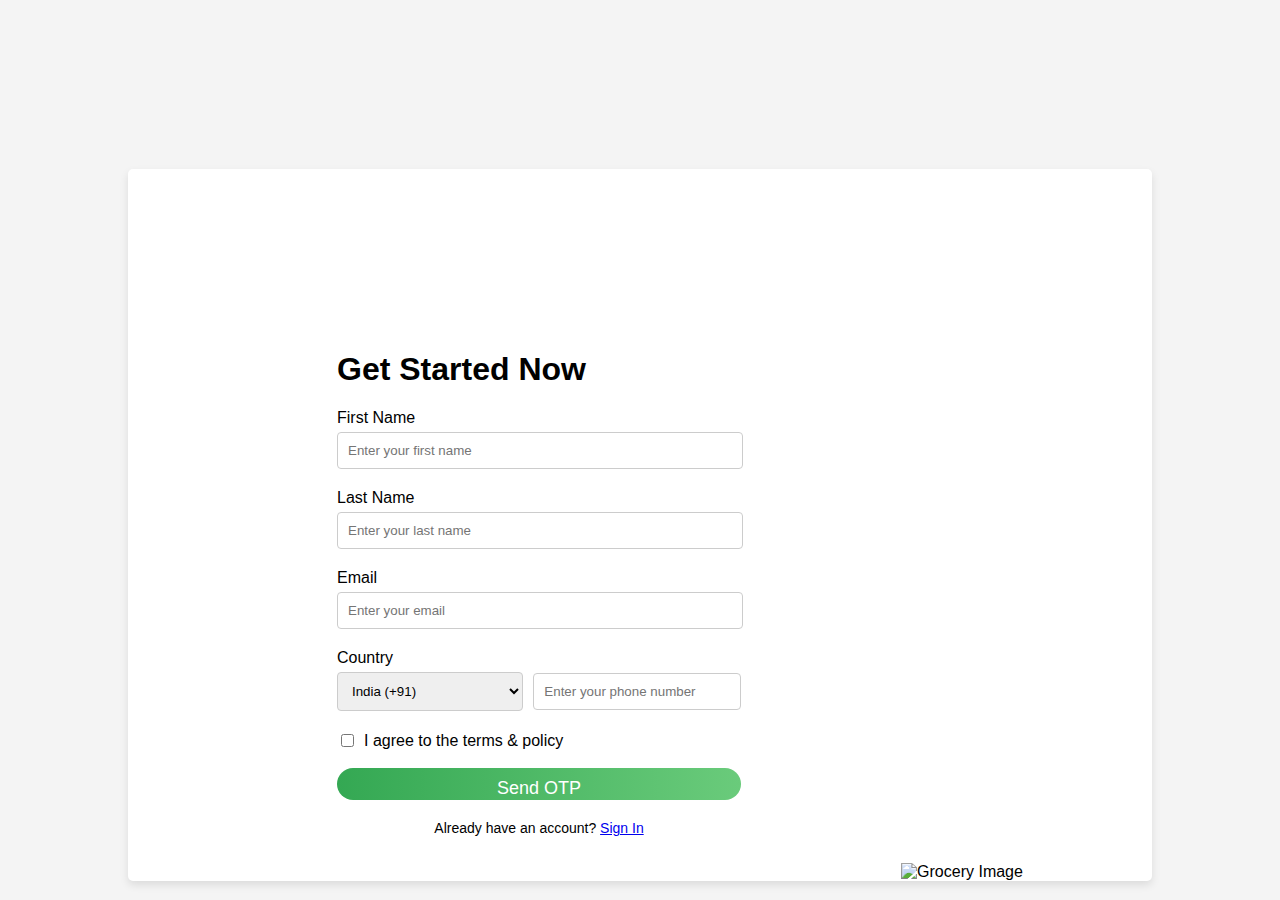
==== index.html @ c9b61bbc "Add files via upload" ====
<!DOCTYPE html>
<html lang="en">
<head>
    <link rel="stylesheet" href="index.css">
    <link rel="stylesheet" href="https://cdnjs.cloudflare.com/ajax/libs/font-awesome/6.0.0-beta3/css/all.min.css">
    <meta charset="UTF-8">
    <meta name="viewport" content="width=device-width, initial-scale=1.0">
    <title>Grocery Website - Sign Up</title>
</head>
<body>
    <div class="container">
        <div class="form-image-wrapper">
            <form class="signup-form" id="signupForm">
                <h1>Get Started Now</h1>
                
                <div class="merging">
                    <label for="firstName">First Name</label>
                    <input type="text" id="firstName" placeholder="Enter your first name" required>
                </div>

                <div class="merging">
                    <label for="lastName">Last Name</label>
                    <input type="text" id="lastName" placeholder="Enter your last name" required>
                </div>
                <div class="merging">
                    <label for="email">Email</label>
                    <input type="email" id="email" placeholder="Enter your email" required>
                </div>
                
                <div class="merging">
                    <label for="countryCode">Country</label>
                    <div class="flex-container">
                        <select id="countryCode">
                            <option value="+91">India (+91)</option>
                            <option value="+1">USA (+1)</option>
                            <option value="+44">UK (+44)</option>
                            <!-- Add more countries as needed -->
                        </select>
                        <input type="tel" id="phone" placeholder="Enter your phone number" required>
                    </div>
                </div>

               

                <div id="recaptcha-container"></div>
                <div class="checkbox">
                    <input type="checkbox" id="terms" required>
                    <label for="terms">I agree to the terms & policy</label>
                </div>
                <br>

                <button type="button" id="sendOTP" class="signup-button">Send OTP</button>
                
                <div id="otpSection" style="display: none;">
                    <div class="merging">
                        <label for="otp">Enter OTP</label>
                        <input type="text" id="otp" placeholder="Enter your OTP" required>
                    </div>
                    <button type="submit" class="signup-button">Verify OTP</button>
                </div>
                
                <p class="signin-text">Already have an account? <a href="signin.html">Sign In</a></p>
            </form>
            <div class="image-wrapper">
                <img src="assets/images/photo.png" alt="Grocery Image">
            </div>
        </div>
    </div>

    <script src="https://www.gstatic.com/firebasejs/8.10.0/firebase-app.js"></script>
    <script src="https://www.gstatic.com/firebasejs/8.10.0/firebase-auth.js"></script>
    <script src="script2.js"></script>
</body>
</html>
---- index.css ----
body {
    font-family: 'Quicksand', sans-serif;
    background-color: #f4f4f4;
    display: flex;
    justify-content: center;
    align-items: center;
    height: 100vh;
    margin: 0;
  }

  .container {
    display: flex;
    justify-content: center;
    align-items: center;
    width: 80%;
    background-color: #fff;
    box-shadow: 0 4px 8px rgba(0, 0, 0, 0.1);
    border-radius: 5px;
    overflow: hidden;
    margin-top: 150px;
    /* Removed fixed positioning to make it more responsive */
  }



  .signup-form {
    /* Removed erroneous 'Fixed' and 'opacity' properties */
    margin: 20px; /* Added a generic margin */
    width: 404px;
    padding: 10px;
    gap: 10px;
    border-radius: 10px;
    border: 1px solid transparent; /* Correct border shorthand */
    margin-top: 150px; 
    margin-left: 198px;
  }

  .form-image-wrapper {
    display: flex;
    width: 100%;
    justify-content: flex-end;
    align-items: flex-end;
  }

  .image-wrapper {
    display: flex;
    justify-content: center;
    align-items: flex-end;
    flex: 1;
  }

  .image-wrapper img {
    max-width: 100%;
    height: auto;
  }

  .merging {
    margin-bottom: 20px; /* Increased space between fields */
  }

  .merging label {
    display: block;
    margin-bottom: 5px;
  }

  .merging input {
    width: calc(100% - 20px);
    padding: 10px;
    border: 1px solid #ccc;
    border-radius: 4px;
  }

  .checkbox {
    display: flex;
    align-items: center;
  }

  .checkbox input {
    margin-right: 10px;
  }

  .signup-button {
    width: 100%;
    height: 32px;
    padding: 10px;
    font-size: 18px;
    color: white;
    background: linear-gradient(to right, #34a853, #6acb7b);
    border: none;
    border-radius: 25px;
    text-align: center;
    cursor: pointer;
    transition: background 0.3s;
  }

  .signup-button:hover {
    background: linear-gradient(to right, #6acb7b, #34a853);
  }

  .signin-text {
    text-align: center;
    margin-top: auto; /* Push to the bottom */
    padding-top: 20px; /* Add padding for spacing */
    font-size: 14px; /* Slightly smaller font */
  }

  .signup-text {
    text-align: center;
    margin-bottom: auto; /* Push to the bottom */
    padding-top: 20px; /* Add padding for spacing */
    font-size: 14px; /* Slightly smaller font */
  }

  .social-signin {
    display: flex;
    justify-content: space-between;
  }

  .social-button {
    display: flex;
    align-items: center;
    padding: 10px;
    width: calc(50% - 10px);
    border: 1px solid #ccc;
    border-radius: 4px;
    cursor: pointer;
    background-color: #fff;
  }

  .social-button i {
    margin-right: 10px;
  }

  .social-button.google-button {
    color: #db4437;
  }

  .social-button.apple-button {
    color: #000;
  }

  #verifyOTP {
    display: none; /* Hide the OTP button initially */
    padding: 10px;
    font-size: 18px;
    color: white;
    background: linear-gradient(to right, #34a853, #6acb7b);
    border: none;
    border-radius: 25px;
    text-align: center;
    text-decoration: none;
    cursor: pointer;
    transition: background 0.3s;
    margin-top: 20px; /* Add space above the button */
  }

  #verifyOTP:hover {
    background: linear-gradient(to right, #6acb7b, #34a853);
  }

.flex-container {
  display: flex;
  gap: 10px; /* Space between the select and input */
  align-items: center;
}

.flex-container select,
.flex-container input {
  width: calc(50% - 10px); /* Ensures select and input are equal width */
  padding: 10px;
  border: 1px solid #ccc;
  border-radius: 4px;
}
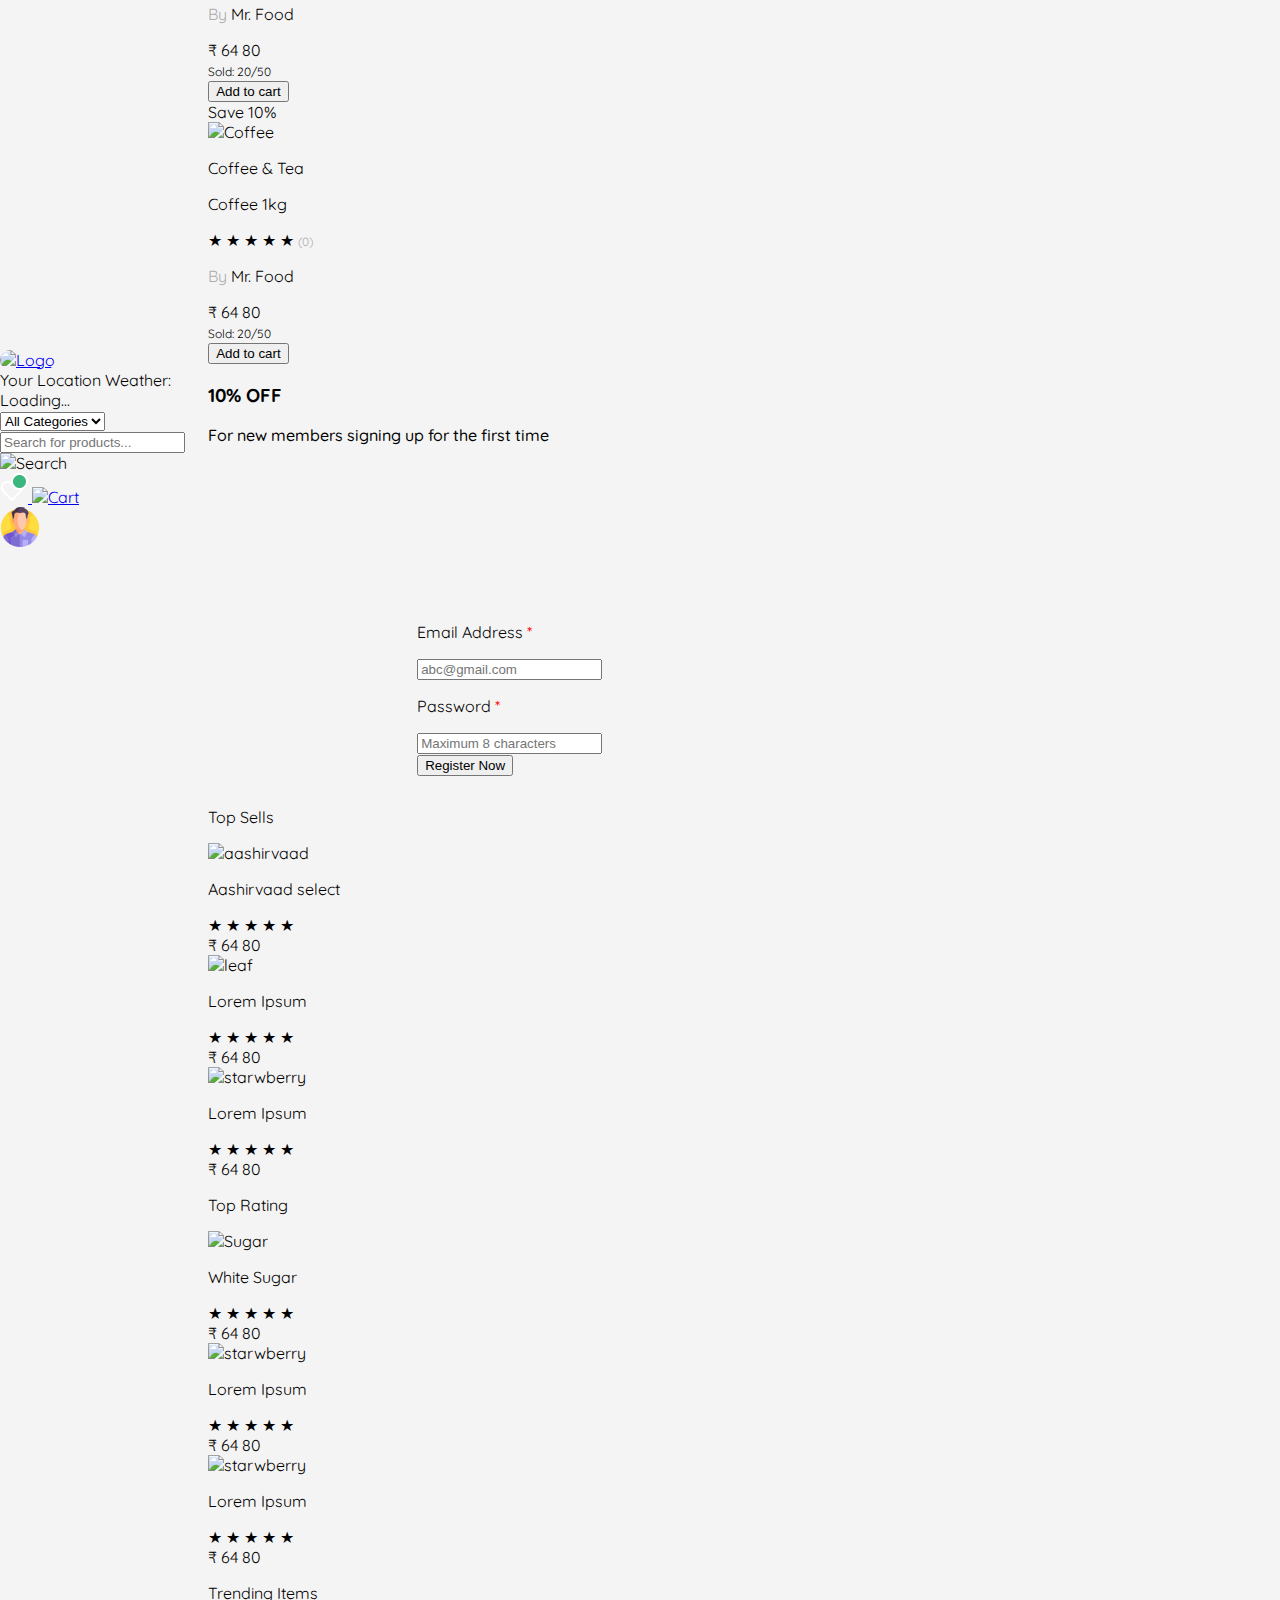
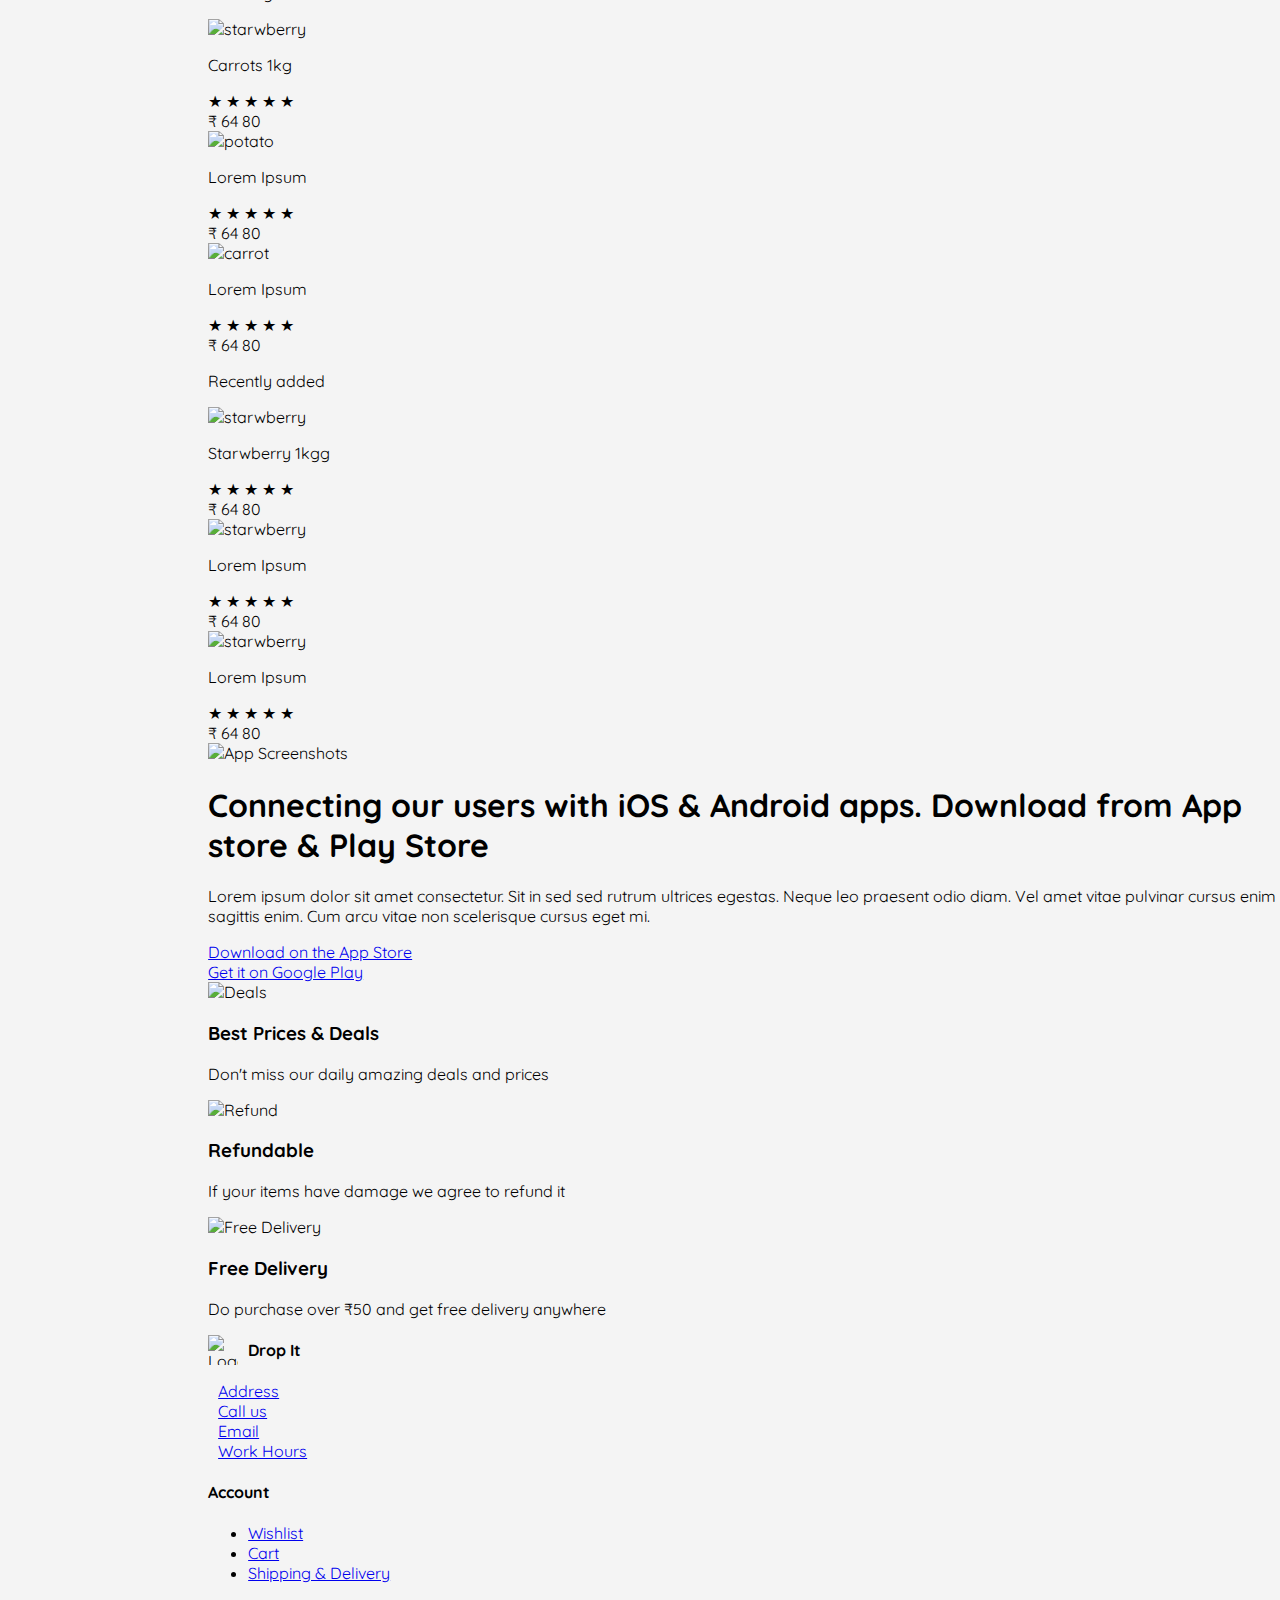
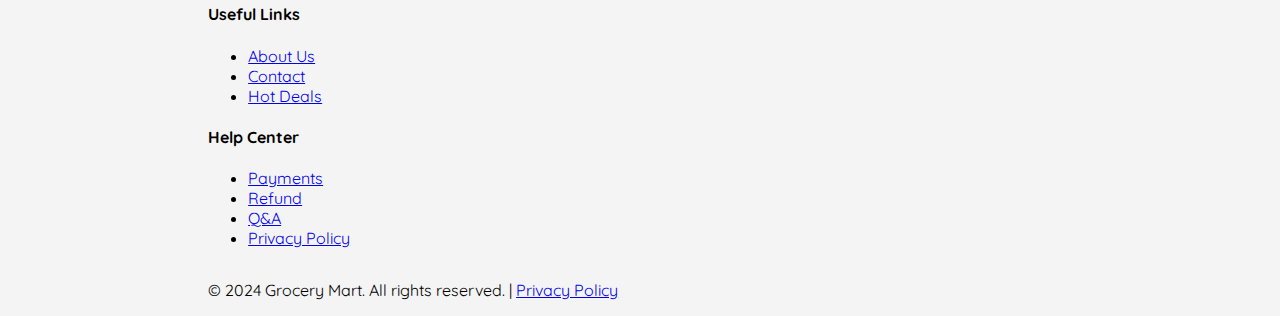
==== commit a3665653: "Update and rename home.html to index.html" ====
--- a/index.html
+++ b/index.html
@@ -1,74 +1,951 @@
 <!DOCTYPE html>
 <html lang="en">
 <head>
-    <link rel="stylesheet" href="index.css">
-    <link rel="stylesheet" href="https://cdnjs.cloudflare.com/ajax/libs/font-awesome/6.0.0-beta3/css/all.min.css">
-    <meta charset="UTF-8">
+<meta charset="UTF-8">
     <meta name="viewport" content="width=device-width, initial-scale=1.0">
-    <title>Grocery Website - Sign Up</title>
+
+<script src="https://kit.fontawesome.com/96c75676d8.js" crossorigin="anonymous"></script>
+<script src="https://maps.googleapis.com/maps/api/js?key=AIzaSyDyX95Pp5Kdh_u6Gv_BSRYuu4jSt3dZjJo&libraries=places"></script>
+<link rel="preconnect" href="https://fonts.googleapis.com">
+<link rel="preconnect" href="https://fonts.gstatic.com" crossorigin>
+<link href="https://fonts.googleapis.com/css2?family=Quicksand:wght@300..700&display=swap" rel="stylesheet">
+
+<link rel="stylesheet" href="index.css">
+<title>Drop It</title>
+<style>
+    
+
+</style>
 </head>
 <body>
-    <div class="container">
-        <div class="form-image-wrapper">
-            <form class="signup-form" id="signupForm">
-                <h1>Get Started Now</h1>
+    <!-- Header -->
+    <div id="above-bar"></div>
+    <div id="bottom-bar"></div>
+
+    <div class="header">
+        <div class="logo">
+            <a href="index.html">
+              <img src="assets/drop logo.jpg" alt="Logo" style="border-radius: 100px;">
+            </a>
+
+
+           
+            <div class="location">
+                <i class="fa-solid fa-location-dot" style="color: #fff; font-size: 14px;"></i>
+                <span id="location-text">Your Location</span>
+                <span id="weather-report">Weather: Loading...</span>
+            </div>
+        </div>
+        <div class="search-bar-container">
+            <div class="search-bar">
+                <select>
+                    <option><a href="allcategories.html">All Categories</a></option>
+                      <option><a href="ve">Vegetables</a></option>
+                      <option><a href="#">Fruits</a></option>
+                      <option><a href="#">Dairy</a></option>
+                      <option><a href="#">More</a></option>
+
+                </select>
+                <input type="text" placeholder="Search for products...">
+            </div>
+            <div class="search-icon">
+                <img src="assets/Search-btn.png" alt="Search">
+            </div>
+        </div>
+
+        <div class="icons">
+              <a href="wishlist2.html">
+                <img src="assets/images/Wishlist-1.png" alt="Wishlist">
+              </a>
+              <a href="cart.html">
+                <img src="assets/images/Cart-1.png" alt="Cart">
+              </a>
+              <div class="profile-icon">
+                <a href="[profile link]">
+                  <img src="assets/images/Profile.png" alt="Profile">
+                </a>
+
+            </div>
+        </div>
+    </div>
+
+
+
+    <div class="hero-section" style="margin: 0;">       
+            </div>
+            
+        </div>
+       
+    </div>
+
+    
+    <div class="explore-section">
+        <div class="explore-header">
+            <p>Explore</p>
+            <div class="explore-buttons">
+                <a href="#" class="explore-button">See
+            All</a>
+                <!-- <a href="vegetables.html" class="explore-button">Vegetables</a>
+                <a href="fruits.html" class="explore-button">Fruits</a>
+                <a href="stationery.html" class="explore-button">Stationery</a>
+                <a href="home_needs.html" class="explore-button">Home Needs</a> -->
+            </div>
+        </div>
+        <div class="categories">
+        <div class="category-list">
+            <div class="category-item" style="background-color: #FEEFEA;">
+              <a href="[fruits & veggies link]">
+                <img src="./assets/fruits & Veggies.jpg" alt="Fruits & Vegetables">
+                <p>Fruits & Vegetables</p>
+                <span>20 Items</span>
+              </a>
+            </div>
+            <div class="category-item" style="background-color: #FFF3FF;">
+              <a href="[masala & dry fruits link]">
+                <img src="./assets/masala.png" alt="Masala & Dry Fruits">
+                <p>Masala & Dry Fruits</p>
+                <span>220 Items</span>
+              </a>
+            </div>
+            <div class="category-item" style="background-color: #F2FCE4;">
+              <a href="[frozen food & ice creams link]">
+                <img src="./assets/frozen_food.png" alt="Frozen Food & Ice Creams">
+                <p>Frozen Food & Ice Creams</p>
+                <span>10 Items</span>
+              </a>
+            </div>
+            <div class="category-item" style="background-color: #FEEFEA;">
+              <a href="[packaged food link]">
+                <img src="./assets/packaged.png" alt="Packaged Food">
+                <p>Packaged Food</p>
+                <span>40 Items</span>
+              </a>
+            </div>
+            <div class="category-item" style="background-color: #ECFFEC;">
+              <a href="[cool drinks & juices link]">
+                <img src="./assets/juice.png" alt="Cool Drinks & Juices">
+                <p>Cool Drinks & Juices</p>
+                <span>23 Items</span>
+              </a>
+            </div>
+            <div class="category-item" style="background-color: #FFFCEB;">
+              <a href="[electrical & accessories link]">
+                <img src="./assets/electrical.png" alt="Electrical & Accessories">
+                <p>Electrical & Accessories</p>
+                <span>3 Items</span>
+              </a>
+            </div>
+            <div class="category-item" style="background-color: #DEF9EC;">
+              <a href="[stationery & crafts link]">
+                <img src="./assets/stationery.png" alt="Stationery & Crafts">
+                <p>Stationery & Crafts</p>
+                <span>9 Items</span>
+              </a>
+            </div>
+            <div class="category-item" style="background-color: #ECFFEC;">
+              <a href="[cool drinks & juices link]">
+                <img src="./assets/juice.png" alt="Cool Drinks & Juices">
+                <p>Cool Drinks & Juices</p>
+                <span>23 Items</span>
+              </a>
+            </div>
+          </div>
+
+    </div>
+
+    <!-- features -->
+
+    <div class="featured-section">
+        <div class="featured-header">
+            <p>Featured Products</p>
+            <div class="featured-buttons">
+                <a href="index.html" class="featured-button">All</a>
+                <a href="vegetables.html" class="featured-button">Vegetables</a>
+                <a href="fruits.html" class="featured-button">Fruits</a>
+                <a href="stationery.html" class="featured-button">Stationery</a>
+                <a href="home_needs.html" class="featured-button">Home Needs</a>
+            </div>
+        </div>
+        <div class="featured-products">
+            <button class="arrow left-arrow"><i class="fas fa-arrow-left"></i></button>
+            <div class="product-list">
+                <div class="product-item">
+                    <img src="./assets/product1.png" alt="Product 1">
+                    <div class="product-name-wrapper">
+                        <p>Tomato Local</p>
+                        <i class="far fa-heart heart-icon" onclick="toggleWishlist(this, 'Tomato Local')"></i>
+                    </div>
+                    <span class="product-weight">1kg</span>
+                    <div class="product-rating" style="margin-top: 10px;">
+                        <span class="star" data-value="1">&#9733;</span>
+                        <span class="star" data-value="2">&#9733;</span>
+                        <span class="star" data-value="3">&#9733;</span>
+                        <span class="star" data-value="4">&#9733;</span>
+                        <span class="star" data-value="5">&#9733;</span>
+                        <span>(<span id="rating-value">0</span>)</span>
+
+                    </div>
+                    <div class="product-price-add">
+                        <div class="product-price">₹ 60</div>
+                        <div class="add-to-cart">
+                            <button class="add-to-cart-button" onclick="addToCart(this)">
+                                <i class="fas fa-shopping-cart"></i> Add
+                            </button>
+                        </div>
+                        <div class="quantity-controls" style="display: none;">
+                            <button class="quantity-button" onclick="updateQuantity(this, -1)">-</button>
+                            <span class="quantity">1</span>
+                            <button class="quantity-button" onclick="updateQuantity(this, 1)">+</button>
+                        </div>
+                    </div>
+                </div>             
                 
-                <div class="merging">
-                    <label for="firstName">First Name</label>
-                    <input type="text" id="firstName" placeholder="Enter your first name" required>
-                </div>
-
-                <div class="merging">
-                    <label for="lastName">Last Name</label>
-                    <input type="text" id="lastName" placeholder="Enter your last name" required>
-                </div>
-                <div class="merging">
-                    <label for="email">Email</label>
-                    <input type="email" id="email" placeholder="Enter your email" required>
+                <div class="product-item">
+                    <img src="./assets/product2.png" alt="Product 2">
+                    <div class="product-name-wrapper">
+                        <p>Ginger</p>
+                        <i class="far fa-heart heart-icon" onclick="toggleWishlist(this, 'Ginger')"></i>
+                    </div>
+                    <span>200g</span>
+                    <div class="product-rating" style="margin-top: 10px;">
+                        <i class="fas fa-star star"></i>
+                        <i class="fas fa-star star"></i>
+                        <i class="fas fa-star star"></i>
+                        <i class="fas fa-star star"></i>
+                        <i class="fas fa-star star inactive"></i>
+                        <span style="font-size: 12px; color: #ADADAD;">(4)</span>
+
+                    </div>
+                    <div class="product-price-add">
+                        <div class="product-price">₹ 60</div>
+                        <div class="add-to-cart">
+                            <button class="add-to-cart-button" onclick="addToCart(this)">
+                                <i class="fas fa-shopping-cart"></i> Add
+                            </button>
+                        </div>
+                        <div class="quantity-controls" style="display: none;">
+                            <button class="quantity-button" onclick="updateQuantity(this, -1)">-</button>
+                            <span class="quantity">1</span>
+                            <button class="quantity-button" onclick="updateQuantity(this, 1)">+</button>
+                        </div>
+                    </div>
+                </div>
+                <div class="product-item">
+                    <img src="./assets/product3.png" alt="Product 3">
+                    <div class="product-name-wrapper">
+                        <p>Product 3</p>
+                        <i class="far fa-heart heart-icon" onclick="toggleWishlist(this, 'Product 3')"></i>
+                    </div>
+                    <span>1kg</span>
+                    <div class="product-rating" style="margin-top: 10px;">
+                        <i class="fas fa-star star"></i>
+                        <i class="fas fa-star star"></i>
+                        <i class="fas fa-star star"></i>
+                        <i class="fas fa-star star"></i>
+                        <i class="fas fa-star star inactive"></i>
+                        <span style="font-size: 12px; color: #ADADAD;">(4)</span>
+
+                    </div>
+                    <div class="product-price-add">
+                        <div class="product-price">₹ 60</div>
+                        <div class="add-to-cart">
+                            <button class="add-to-cart-button">
+                                <i class="fas fa-shopping-cart"></i> Add
+                            </button>
+                        </div>
+                        <div class="quantity-controls" style="display: none;">
+                            <button class="quantity-button" onclick="updateQuantity(this, -1)">-</button>
+                            <span class="quantity">1</span>
+                            <button class="quantity-button" onclick="updateQuantity(this, 1)">+</button>
+                        </div>
+                    </div>
+                </div>
+                <div class="product-item">
+                    <img src="./assets/product4.png" alt="Product 4">
+                    <div class="product-name-wrapper">
+                        <p>Product 4</p>
+                        <i class="far fa-heart heart-icon" onclick="toggleWishlist(this, 'Product 4')"></i>
+                    </div>
+                    <span>1kg</span>
+                    <div class="product-rating" style="margin-top: 10px;">
+                        <i class="fas fa-star star"></i>
+                        <i class="fas fa-star star"></i>
+                        <i class="fas fa-star star"></i>
+                        <i class="fas fa-star star"></i>
+                        <i class="fas fa-star star inactive"></i>
+                        <span style="font-size: 12px; color: #ADADAD;">(4)</span>
+
+                    </div>
+                    <div class="product-price-add">
+                        <div class="product-price">₹ 60</div>
+                        <div class="add-to-cart">
+                            <button class="add-to-cart-button"><i class="fas fa-shopping-cart"></i> Add</button>
+                        </div>
+                        <div class="quantity-controls" style="display: none;">
+                            <button class="quantity-button" onclick="updateQuantity(this, -1)">-</button>
+                            <span class="quantity">1</span>
+                            <button class="quantity-button" onclick="updateQuantity(this, 1)">+</button>
+                        </div>
+                    </div>
+                </div> 
+                <div class="product-item">
+                    <img src="./assets/product3.png" alt="Product 3">
+                    <div class="product-name-wrapper">
+                        <p>Product 3</p>
+                        <i class="far fa-heart heart-icon" onclick="toggleWishlist(this, 'Product 3')"></i>
+                    </div>
+                    <span>1kg</span>
+                    <div class="product-rating" style="margin-top: 10px;">
+                        <i class="fas fa-star star"></i>
+                        <i class="fas fa-star star"></i>
+                        <i class="fas fa-star star"></i>
+                        <i class="fas fa-star star"></i>
+                        <i class="fas fa-star star inactive"></i>
+                        <span style="font-size: 12px; color: #ADADAD;">(4)</span>
+
+                    </div>
+                    <div class="product-price-add">
+                        <div class="product-price">₹ 60</div>
+                        <div class="add-to-cart">
+                            <button class="add-to-cart-button">
+                                <i class="fas fa-shopping-cart"></i> Add
+                            </button>
+                        </div>
+                        <div class="quantity-controls" style="display: none;">
+                            <button class="quantity-button" onclick="updateQuantity(this, -1)">-</button>
+                            <span class="quantity">1</span>
+                            <button class="quantity-button" onclick="updateQuantity(this, 1)">+</button>
+                        </div>
+                    </div>
                 </div>
                 
-                <div class="merging">
-                    <label for="countryCode">Country</label>
-                    <div class="flex-container">
-                        <select id="countryCode">
-                            <option value="+91">India (+91)</option>
-                            <option value="+1">USA (+1)</option>
-                            <option value="+44">UK (+44)</option>
-                            <!-- Add more countries as needed -->
-                        </select>
-                        <input type="tel" id="phone" placeholder="Enter your phone number" required>
-                    </div>
-                </div>
-
-               
-
-                <div id="recaptcha-container"></div>
-                <div class="checkbox">
-                    <input type="checkbox" id="terms" required>
-                    <label for="terms">I agree to the terms & policy</label>
-                </div>
-                <br>
-
-                <button type="button" id="sendOTP" class="signup-button">Send OTP</button>
-                
-                <div id="otpSection" style="display: none;">
-                    <div class="merging">
-                        <label for="otp">Enter OTP</label>
-                        <input type="text" id="otp" placeholder="Enter your OTP" required>
-                    </div>
-                    <button type="submit" class="signup-button">Verify OTP</button>
-                </div>
-                
-                <p class="signin-text">Already have an account? <a href="signin.html">Sign In</a></p>
+            </div>
+            <button class="arrow right-arrow"><i class="fas fa-arrow-right"></i></button>
+        </div>   
+    </div>
+    <div class="offer-banner">
+    </div>
+
+    
+
+
+    <div class="sale-section">
+        <div class="cashback">FLAT 20% CASHBACK</div>
+        <div class="big-sale">BIG SALE</div>
+        <div class="festival-offer">FESTIVAL OFFER</div>
+        <a href="#" class="shop-now">SHOP NOW</a>
+    </div>
+
+<!-- daily best -->
+<div class="daily-best-sells">
+    <div class="daily-best-header">
+        <div class="daily-best-header-left">
+            <p>Daily Best Sells</p>
+            <div class="daily-best-buttons">
+
+                <a href="index.html" class="daily-best-button">Featured</a>
+                <a href="popular.html" class="daily-best-button">Popular</a>
+                <a href="new-products.html" class="daily-best-button">New</a>
+            </div>
+
+            <div class="expires-in">
+                <span>Expires in :</span>
+                <div id="timer" style="margin-left: 15px;">0 : 00 : 00</div>
+            </div>
+            
+        </div>
+    </div>
+    <div class="products-wrapper">
+        <div class="product-card">
+            <div class="discount-label">Save 10%</div>
+            <img src="./assets/product1.png" alt="Coffee">
+            <p class="category">Coffee & Tea</p>
+            <p class="product-title">Coffee 1kg</p>
+            <div class="product-rating">
+                <i class="fas fa-star star"></i>
+                <i class="fas fa-star star"></i>
+                <i class="fas fa-star star"></i>
+                <i class="fas fa-star star"></i>
+                <i class="fas fa-star star inactive"></i>
+                <span style="font-size: 12px; color: #ADADAD;">(4)</span>
+            </div>
+            <p class="seller"><span style="color: #ADADAD;">By</span> Mr. Food</p>
+            <div class="price">
+                <span class="new-price">₹ 64</span>
+                <span class="old-price">80</span>
+            </div>
+            <div class="sold">
+                <div class="sold-bar" style="width: 60%; border-radius: 5px"></div>
+                <span style="font-size: 12px; text-align: left">Sold: 20/50</span>
+            </div>
+            <!-- <button class="daily-add-to-cart-button"><i class="fas fa-shopping-cart"></i> Add to cart</button> -->
+            <div class="product-price-add">
+                <div class="add-to-cart">
+                    <button class="daily-add-to-cart-button" onclick="addToCart(this)">
+                        <i class="fas fa-shopping-cart"></i> Add to cart
+                    </button>
+                </div>
+                <div class="quantity-controls" style="display: none;">
+                    <button class="daily-best-quantity" onclick="updateQuantity(this, -1)">-</button>
+                    <span class="daily-quantity">1</span>
+                    <button class="daily-best-quantity" onclick="updateQuantity(this, 1)">+</button>
+                </div>
+            </div>
+        </div>
+        <div class="product-card">
+            <div class="discount-label">Save 10%</div>
+            <img src="./assets/product1.png" alt="Coffee">
+            <p class="category">Coffee & Tea</p>
+            <p class="product-title">Coffee 1kg</p>
+            <div class="product-rating">
+                <i class="fas fa-star star"></i>
+                <i class="fas fa-star star"></i>
+                <i class="fas fa-star star"></i>
+                <i class="fas fa-star star"></i>
+                <i class="fas fa-star star inactive"></i>
+                <span style="font-size: 12px; color: #ADADAD;">(4)</span>
+            </div>
+            <p class="seller"><span style="color: #ADADAD;">By</span> Mr. Food</p>
+            <div class="price">
+                <span class="new-price">₹ 64</span>
+                <span class="old-price">80</span>
+            </div>
+            <div class="sold">
+                <div class="sold-bar" style="width: 60%; border-radius: 5px"></div>
+                <span style="font-size: 12px; text-align: left">Sold: 20/50</span>
+            </div>
+            <!-- <button class="daily-add-to-cart-button"><i class="fas fa-shopping-cart"></i> Add to cart</button> -->
+            <div class="product-price-add">
+                <div class="add-to-cart">
+                    <button class="daily-add-to-cart-button" onclick="addToCart(this)">
+                        <i class="fas fa-shopping-cart"></i> Add to cart
+                    </button>
+                </div>
+                <div class="quantity-controls" style="display: none;">
+                    <button class="daily-best-quantity" onclick="updateQuantity(this, -1)">-</button>
+                    <span class="daily-quantity">1</span>
+                    <button class="daily-best-quantity" onclick="updateQuantity(this, 1)">+</button>
+                </div>
+            </div>
+        </div>
+        <div class="product-card">
+            <div class="discount-label">Save 10%</div>
+            <img src="./assets/product1.png" alt="Coffee">
+            <p class="category">Coffee & Tea</p>
+            <p class="product-title">Coffee 1kg</p>
+            <div class="product-rating">
+                <i class="fas fa-star star"></i>
+                <i class="fas fa-star star"></i>
+                <i class="fas fa-star star"></i>
+                <i class="fas fa-star star"></i>
+                <i class="fas fa-star star inactive"></i>
+                <span style="font-size: 12px; color: #ADADAD;">(4)</span>
+            </div>
+            <p class="seller"><span style="color: #ADADAD;">By</span> Mr. Food</p>
+            <div class="price">
+                <span class="new-price">₹ 64</span>
+                <span class="old-price">80</span>
+            </div>
+            <div class="sold">
+                <div class="sold-bar" style="width: 60%; border-radius: 5px"></div>
+                <span style="font-size: 12px; text-align: left">Sold: 20/50</span>
+            </div>
+            <!-- <button class="daily-add-to-cart-button"><i class="fas fa-shopping-cart"></i> Add to cart</button> -->
+            <div class="product-price-add">
+                <div class="add-to-cart">
+                    <button class="daily-add-to-cart-button" onclick="addToCart(this)">
+                        <i class="fas fa-shopping-cart"></i> Add to cart
+                    </button>
+                </div>
+                <div class="quantity-controls" style="display: none;">
+                    <button class="daily-best-quantity" onclick="updateQuantity(this, -1)">-</button>
+                    <span class="daily-quantity">1</span>
+                    <button class="daily-best-quantity" onclick="updateQuantity(this, 1)">+</button>
+                </div>
+            </div>
+        </div>
+        <div class="product-card">
+            <div class="discount-label">Save 10%</div>
+            <img src="./assets/product1.png" alt="Coffee">
+            <p class="category">Coffee & Tea</p>
+            <p class="product-title">Coffee 1kg</p>
+            <div class="rating">
+                <span class="star" data-value="1">&#9733;</span>
+                <span class="star" data-value="2">&#9733;</span>
+                <span class="star" data-value="3">&#9733;</span>
+                <span class="star" data-value="4">&#9733;</span>
+                <span class="star" data-value="5">&#9733;</span>
+                <span id="rating-value" style="font-size: 12px; color: #ADADAD;">(0)</span>
+            </div>
+
+            <p class="seller"><span style="color: #ADADAD;">By</span> Mr. Food</p>
+            <div class="price">
+                <span class="new-price">₹ 64</span>
+                <span class="old-price">80</span>
+            </div>
+            <div class="sold">
+                <div class="sold-bar" style="width: 60%; border-radius: 5px"></div>
+                <span style="font-size: 12px; text-align: left">Sold: 20/50</span>
+            </div>
+            <!-- <button class="daily-add-to-cart-button"><i class="fas fa-shopping-cart"></i> Add to cart</button> -->
+            <div class="product-price-add">
+                <div class="add-to-cart">
+                    <button class="daily-add-to-cart-button" onclick="addToCart(this)">
+                        <i class="fas fa-shopping-cart"></i> Add to cart
+                    </button>
+                </div>
+                <div class="quantity-controls" style="display: none;">
+                    <button class="daily-best-quantity" onclick="updateQuantity(this, -1)">-</button>
+                    <span class="daily-quantity">1</span>
+                    <button class="daily-best-quantity" onclick="updateQuantity(this, 1)">+</button>
+                </div>
+            </div>
+        </div>
+
+        <!-- email new memver -->
+        <div class="new-member-offer">
+            <h3>10% OFF</h3>
+            <p style="color: black; font-size: 16px; font-weight: 500;">For new members signing up for the first time</p>
+            <form class="signup-form">
+                <!-- <i class="fa-regular fa-envelope" style="color:#000000; text-align: left;">Email Address <span style="color: red;">*</span></i> -->
+                <p style="color:#000000; text-align: left;">Email Address <span style="color: red; font-weight: 500;">*</span></p>
+                <div class="input-wrapper">
+                    <i class="fa-regular fa-envelope"></i>
+                    <input type="email" placeholder="abc@gmail.com" required>
+                </div>              
+                <p style="color:#000000; text-align: left;">Password <span style="color: red; font-weight: 500;">*</span></p>
+
+                <div class="input-wrapper">
+                    <i class="fa-solid fa-key"></i>
+                    <input type="password" placeholder="Maximum 8 characters" required>
+
+                </div>  
+
+                <button type="submit">Register Now</button>
             </form>
-            <div class="image-wrapper">
-                <img src="assets/images/photo.png" alt="Grocery Image">
-            </div>
-        </div>
-    </div>
-
-    <script src="https://www.gstatic.com/firebasejs/8.10.0/firebase-app.js"></script>
-    <script src="https://www.gstatic.com/firebasejs/8.10.0/firebase-auth.js"></script>
-    <script src="script2.js"></script>
+        </div>
+    </div>
+</div>   
+
+<!-- top rated -->
+<div class="top-container">
+    <div class="top">
+        <p class="top-sells-heading">Top Sells</p>
+        <div class="product">
+            <img src="assets/ashirvad.png" alt="aashirvaad">
+            <div class="product-info">
+                <p class="top-product-name">Aashirvaad select</p>
+                <div class="rating">
+                    <span class="star" data-value="1">&#9733;</span>
+                    <span class="star" data-value="2">&#9733;</span>
+                    <span class="star" data-value="3">&#9733;</span>
+                    <span class="star" data-value="4">&#9733;</span>
+                    <span class="star" data-value="5">&#9733;</span>
+
+                </div>
+                <div class="price">
+                    <span class="new-price">₹ 64</span>
+                    <span class="old-price">80</span>
+                </div>
+            </div>
+        </div>
+
+        <div class="product">
+            <img src="assets/leaf.png" alt="leaf">
+            <div class="product-info">
+                <p class="top-product-name">Lorem Ipsum</p>
+                <div class="rating">
+                    <span class="star" data-value="1">&#9733;</span>
+                    <span class="star" data-value="2">&#9733;</span>
+                    <span class="star" data-value="3">&#9733;</span>
+                    <span class="star" data-value="4">&#9733;</span>
+                    <span class="star" data-value="5">&#9733;</span>
+
+                </div>
+                <div class="price">
+                    <span class="new-price">₹ 64</span>
+                    <span class="old-price">80</span>
+                </div>
+            </div>
+        </div>
+
+        <div class="product">
+            <img src="assets/starwberry.png" alt="starwberry">
+            <div class="product-info">
+                <p class="top-product-name">Lorem Ipsum</p>
+                <div class="rating">
+                    <span class="star" data-value="1">&#9733;</span>
+                    <span class="star" data-value="2">&#9733;</span>
+                    <span class="star" data-value="3">&#9733;</span>
+                    <span class="star" data-value="4">&#9733;</span>
+                    <span class="star" data-value="5">&#9733;</span>
+
+                </div>
+                <div class="price">
+                    <span class="new-price">₹ 64</span>
+                    <span class="old-price">80</span>
+                </div>
+            </div>
+        </div>
+    </div>
+    
+
+    <div class="top">
+        <p class="top-sells-heading">Top Rating</p>
+        <div class="product">
+            <img src="assets/salt.png" alt="Sugar">
+            <div class="product-info">
+                <p class="top-product-name">White Sugar</p>
+                <div class="rating">
+                    <span class="star" data-value="1">&#9733;</span>
+                    <span class="star" data-value="2">&#9733;</span>
+                    <span class="star" data-value="3">&#9733;</span>
+                    <span class="star" data-value="4">&#9733;</span>
+                    <span class="star" data-value="5">&#9733;</span>
+
+                </div>
+                <div class="price">
+                    <span class="new-price">₹ 64</span>
+                    <span class="old-price">80</span>
+                </div>
+            </div>
+        </div>
+
+        <div class="product">
+            <img src="assets/orange.png" alt="starwberry">
+            <div class="product-info">
+                <p class="top-product-name">Lorem Ipsum</p>
+                <div class="rating">
+                    <span class="star" data-value="1">&#9733;</span>
+                    <span class="star" data-value="2">&#9733;</span>
+                    <span class="star" data-value="3">&#9733;</span>
+                    <span class="star" data-value="4">&#9733;</span>
+                    <span class="star" data-value="5">&#9733;</span>
+
+                </div>
+                <div class="price">
+                    <span class="new-price">₹ 64</span>
+                    <span class="old-price">80</span>
+                </div>
+            </div>
+        </div>
+
+        <div class="product">
+            <img src="assets/apple.png" alt="starwberry">
+            <div class="product-info">
+                <p class="top-product-name">Lorem Ipsum</p>
+                <div class="rating">
+                    <span class="star" data-value="1">&#9733;</span>
+                    <span class="star" data-value="2">&#9733;</span>
+                    <span class="star" data-value="3">&#9733;</span>
+                    <span class="star" data-value="4">&#9733;</span>
+                    <span class="star" data-value="5">&#9733;</span>
+
+                </div>
+                <div class="price">
+                    <span class="new-price">₹ 64</span>
+                    <span class="old-price">80</span>
+                </div>
+            </div>
+        </div>
+    </div>
+
+    <div class="top">
+        <p class="top-sells-heading">Trending Items</p>
+        <div class="product">
+            <img src="assets/carrot.png" alt="starwberry">
+            <div class="product-info">
+                <p class="top-product-name">Carrots 1kg</p>
+                <div class="rating">
+                    <span class="star" data-value="1">&#9733;</span>
+                    <span class="star" data-value="2">&#9733;</span>
+                    <span class="star" data-value="3">&#9733;</span>
+                    <span class="star" data-value="4">&#9733;</span>
+                    <span class="star" data-value="5">&#9733;</span>
+
+                </div>
+                <div class="price">
+                    <span class="new-price">₹ 64</span>
+                    <span class="old-price">80</span>
+                </div>
+            </div>
+        </div>
+
+        <div class="product">
+            <img src="assets/potato.png" alt="potato">
+            <div class="product-info">
+                <p class="top-product-name">Lorem Ipsum</p>
+                <div class="rating">
+                    <span class="star" data-value="1">&#9733;</span>
+                    <span class="star" data-value="2">&#9733;</span>
+                    <span class="star" data-value="3">&#9733;</span>
+                    <span class="star" data-value="4">&#9733;</span>
+                    <span class="star" data-value="5">&#9733;</span>
+
+                </div>
+                <div class="price">
+                    <span class="new-price">₹ 64</span>
+                    <span class="old-price">80</span>
+                </div>
+            </div>
+        </div>
+
+        <div class="product">
+            <img src="assets/carrot.png" alt="carrot">
+            <div class="product-info">
+                <p class="top-product-name">Lorem Ipsum</p>
+                <div class="rating">
+                    <span class="star" data-value="1">&#9733;</span>
+                    <span class="star" data-value="2">&#9733;</span>
+                    <span class="star" data-value="3">&#9733;</span>
+                    <span class="star" data-value="4">&#9733;</span>
+                    <span class="star" data-value="5">&#9733;</span>
+
+                </div>
+                <div class="price">
+                    <span class="new-price">₹ 64</span>
+                    <span class="old-price">80</span>
+                </div>
+            </div>
+        </div>
+    </div>
+
+    <div class="top">
+        <p class="top-sells-heading">Recently added</p>
+        <div class="product">
+            <img src="assets/starwberry.png" alt="starwberry">
+            <div class="product-info">
+                <p class="top-product-name">Starwberry 1kgg</p>
+                <div class="rating">
+                    <span class="star" data-value="1">&#9733;</span>
+                    <span class="star" data-value="2">&#9733;</span>
+                    <span class="star" data-value="3">&#9733;</span>
+                    <span class="star" data-value="4">&#9733;</span>
+                    <span class="star" data-value="5">&#9733;</span>
+
+                </div>
+                <div class="price">
+                    <span class="new-price">₹ 64</span>
+                    <span class="old-price">80</span>
+                </div>
+            </div>
+        </div>
+
+        <div class="product">
+            <img src="assets/battery.png" alt="starwberry">
+            <div class="product-info">
+                <p class="top-product-name">Lorem Ipsum</p>
+                <div class="rating">
+                    <span class="star" data-value="1">&#9733;</span>
+                    <span class="star" data-value="2">&#9733;</span>
+                    <span class="star" data-value="3">&#9733;</span>
+                    <span class="star" data-value="4">&#9733;</span>
+                    <span class="star" data-value="5">&#9733;</span>
+
+                </div>
+                <div class="price">
+                    <span class="new-price">₹ 64</span>
+                    <span class="old-price">80</span>
+                </div>
+            </div>
+        </div>
+
+        <div class="product">
+            <img src="assets/gadget.png" alt="starwberry">
+            <div class="product-info">
+                <p class="top-product-name">Lorem Ipsum</p>
+                <div class="rating">
+                    <span class="star" data-value="1">&#9733;</span>
+                    <span class="star" data-value="2">&#9733;</span>
+                    <span class="star" data-value="3">&#9733;</span>
+                    <span class="star" data-value="4">&#9733;</span>
+                    <span class="star" data-value="5">&#9733;</span>
+                    
+                </div>
+                <div class="price">
+                    <span class="new-price">₹ 64</span>
+                    <span class="old-price">80</span>
+                </div>
+            </div>
+        </div>
+    </div>
+    <div class="main-contenthp">
+
+
+        
+    <div class="main-contenthp">    
+        <div class="containerhp" style="background-image: url(assets/support\ bg.png); ">
+            <div class="image-sectionhp">
+                <img src="assets/image.png" alt="App Screenshots" class="app-screenshotshp">
+            </div>
+            <div class="text-sectionhp">
+                <h1>Connecting our users with iOS & Android apps. Download from App store  & Play Store</h1>
+                <p>Lorem ipsum dolor sit amet consectetur. Sit in sed sed rutrum ultrices egestas. Neque leo praesent odio diam. Vel amet vitae pulvinar cursus enim sagittis enim. Cum arcu vitae non scelerisque cursus eget mi.</p>
+                <div class="buttonshp">
+                    <a href="#" class="btnhp app-storehp">
+                        <i class="fab fa-apple"></i>
+                        <div class="btn-text">Download on the App Store</div>
+                    </a>
+                    <a href="#" class="btnhp google-playhp">
+                        <i class="fab fa-google-play"></i>
+                        <div class="btn-text">Get it on Google Play</div>
+                    </a>
+                </div>
+            </div>
+        </div>
+    </div>
+    <div class="feature-containerhp">
+        <div class="featurehp">
+            <img src="assets/bestdeals.png" alt="Deals">
+            <div>
+                <h3>Best Prices & Deals</h3>
+                <p>Don't miss our daily amazing deals and prices</p>
+            </div>
+        </div>
+        <div class="featurehp">
+            <img src="assets/refundable.png" alt="Refund">
+            <div>
+                <h3>Refundable</h3>
+                <p>If your items have damage we agree to refund it</p>
+            </div>
+        </div>
+        <div class="featurehp">
+            <img src="assets/delivery.png" alt="Free Delivery">
+            <div>
+                <h3>Free Delivery</h3>
+                <p>Do purchase over ₹50 and get free delivery anywhere</p>
+            </div>
+        </div>
+    </div>
+    </div>
+    <footer>
+        <div class="footer-top">
+            <div class="contact-info">
+           <div>
+                   <div style="display: flex; align-items: center;">
+                       <img src="assets/drop logo.jpg" alt="Logo" style="width: 30px; height: 30px; margin-right: 10px;">
+                       <h4 style="margin: 0;">Drop It</h4>
+                   </div>
+                   <ul style="list-style-type: none; padding: 0;">
+                       <li>
+                           <i class="fas fa-map-marker-alt" style="margin-right: 10px;"></i>
+                           <a href="#">Address</a>
+                       </li>
+                       <li>
+                           <i class="fas fa-phone" style="margin-right: 10px;"></i>
+                           <a href="#">Call us</a>
+                       </li>
+                       <li>
+                           <i class="fas fa-envelope" style="margin-right: 10px;"></i>
+                           <a href="#">Email</a>
+                       </li>
+                       <li>
+                           <i class="fas fa-clock" style="margin-right: 10px;"></i>
+                           <a href="#">Work Hours</a>
+                       </li>
+                   </ul>
+   
+               </ul>
+           </div>
+           </div>
+           <div class="footer-content">
+               <h4>Account</h4>
+               <ul>
+                   <li><a href="#">Wishlist</a></li>
+                   <li><a href="#">Cart</a></li>
+                   <li><a href="#">Shipping & Delivery</a></li>
+               </ul>
+           </div>
+           <div class="footer-content">
+               <h4>Useful Links</h4>
+               <ul>
+                   <li><a href="#">About Us</a></li>
+                   <li><a href="#">Contact</a></li>
+                   <li><a href="#">Hot Deals</a></li>
+               </ul>
+           </div>
+           <div class="footer-content">
+               <h4>Help Center</h4>
+               <ul>
+                   <li><a href="#">Payments</a></li>
+                   <li><a href="#">Refund</a></li>
+                   <li><a href="#">Q&A</a></li>
+                   <li><a href="https://privacy-policy-77pz.onrender.com/">Privacy Policy</a></li>                
+               </ul>
+           </div>
+       </div>
+        <div class="footer-bottom">
+            <div style="display: flex; align-items: center;">
+                <p style="color: black;">&copy; 2024 Grocery Mart. All rights reserved. | <a href="https://privacy-policy-77pz.onrender.com/">Privacy Policy</a></p>
+
+            </div>
+            <div class="social-links1">
+                <a href="#" class="twittericon"><i class="fab fa-facebook-f"></i></a>
+                <a href="#" class="twittericon"><i class="fab fa-twitter"></i></a>
+                <a href="https://www.instagram.com/_drop_itt/" class="twittericon"><i class="fab fa-instagram"></i></a>
+                <a href="#" class="twittericon"><i class="fab fa-linkedin-in"></i></a>
+            </div>
+        </div>
+    </footer>
+
+</div>
+
+<script src="navbar.js"></script>
+<script src="slider.js"></script>
+<script src="favorite.js"></script>
+<script src="quantity.js"></script>
+ <script src="script.js"></script>
+<script>
+    const targetDateKey = 'timerTargetDate';
+    function initializeTimer() {
+        let targetDate = localStorage.getItem(targetDateKey);
+        if (!targetDate) {
+            targetDate = new Date();
+            targetDate.setHours(targetDate.getHours() + 5);
+            localStorage.setItem(targetDateKey, targetDate);
+        } else {
+            targetDate = new Date(targetDate);
+        }
+
+        function functionTimer() {
+            const now = new Date();
+            const timeDifference = targetDate - now;
+            if (timeDifference <= 0) {
+                document.getElementById('timer').innerHTML = "0 : 00 : 00";
+                clearInterval(timerInterval);
+                localStorage.removeItem(targetDateKey);
+            } else {
+                const hours = Math.floor((timeDifference % (1000 * 60 * 60 * 24)) / (1000 * 60 * 60));
+                const minutes = Math.floor((timeDifference % (1000 * 60 * 60)) / (1000 * 60));
+                const seconds = Math.floor((timeDifference % (1000 * 60)) / 1000);
+
+                document.getElementById('timer').innerHTML = `${hours} : ${minutes.toString().padStart(2, '0')} : ${seconds.toString().padStart(2, '0')}`;
+            }
+        }
+        const timerInterval = setInterval(functionTimer, 1000);
+        functionTimer();
+    }
+
+    document.addEventListener('DOMContentLoaded', initializeTimer);
+</script>
+
+
+<script>
+    function setActivePage() {
+        const currentPage = window.location.pathname.split("/").pop();
+        const links = document.querySelectorAll('.explore-button, .featured-button, .daily-best-button');
+
+        links.forEach(link => {
+            const href = link.getAttribute('href');
+            if (href === currentPage) {
+                link.classList.add('current');
+            }
+        });
+    }
+
+    setActivePage();
+</script>
+
+
 </body>
-</html>+</html>
